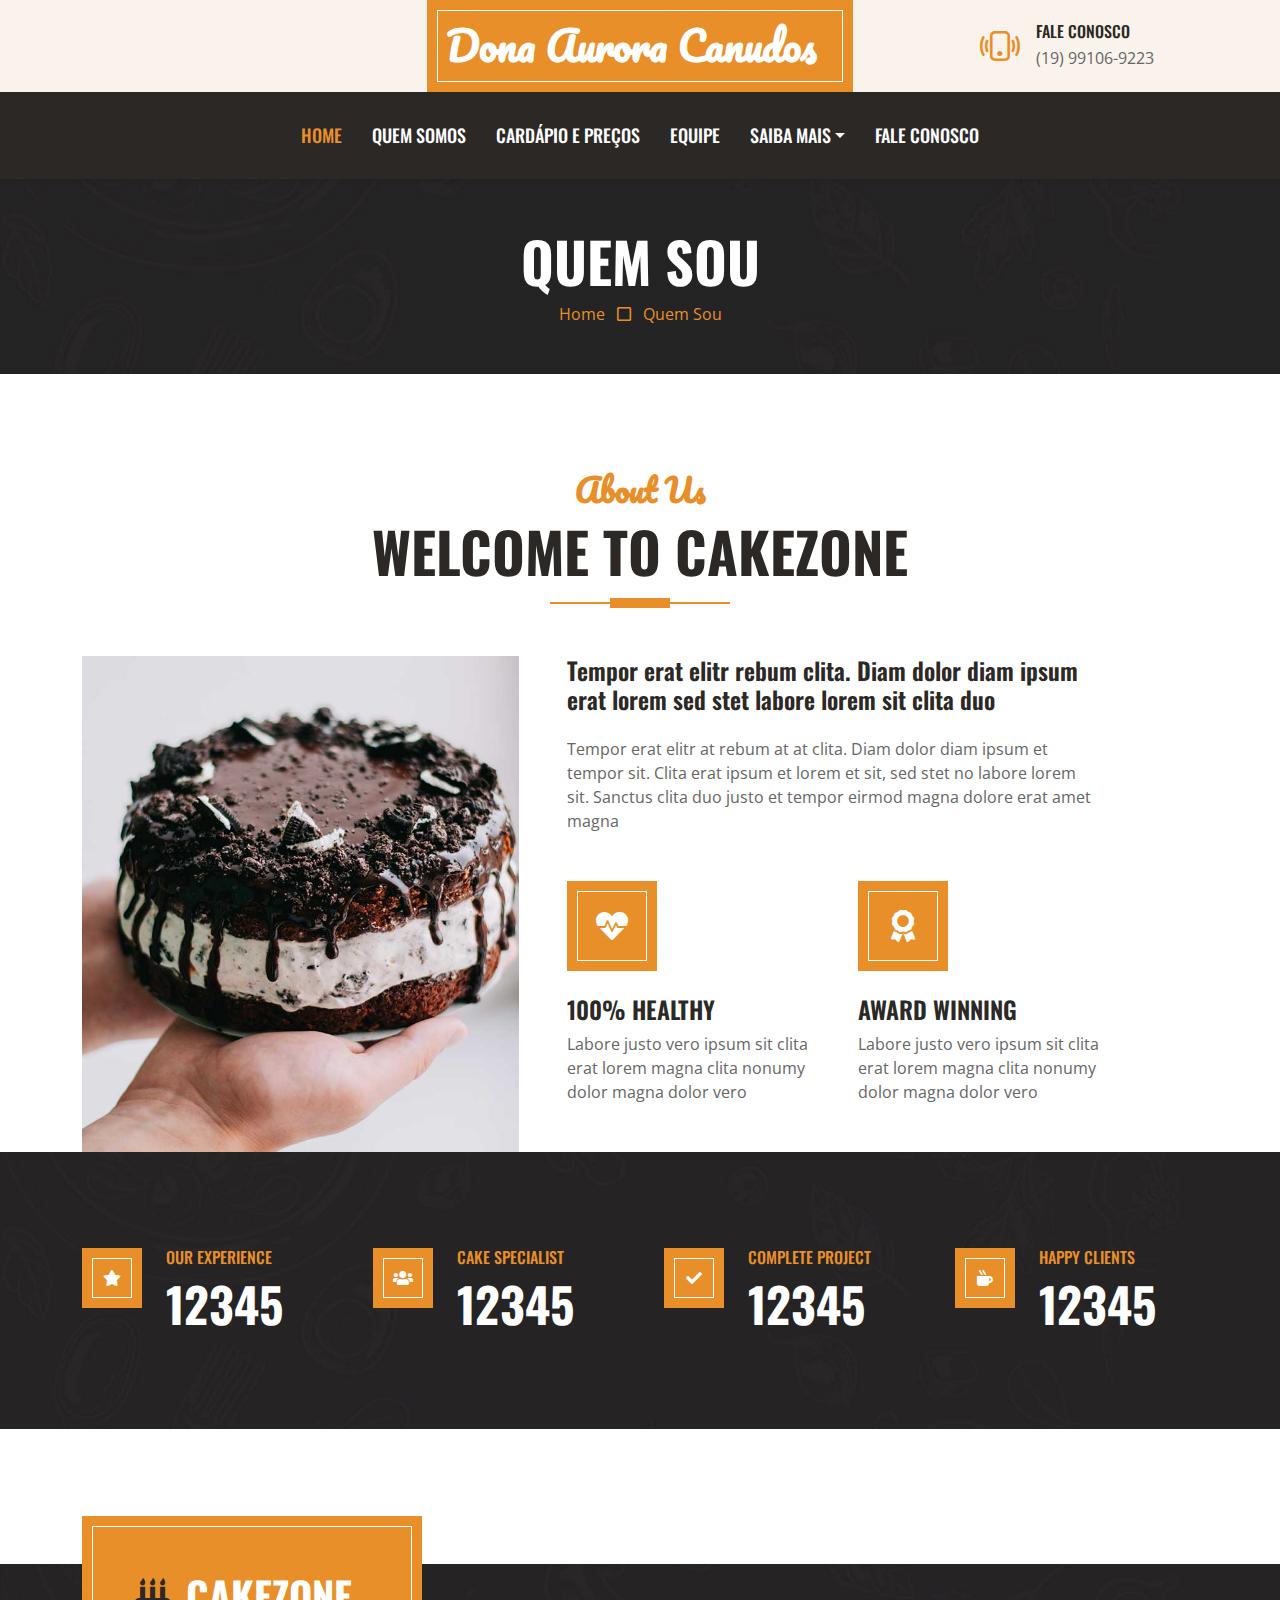
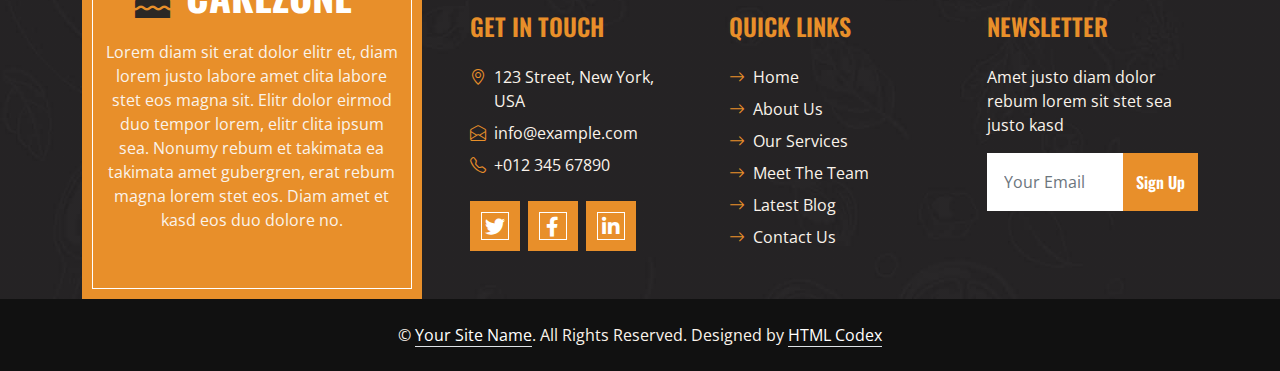
==== Dona-Aurora-Canudos/about.html @ af95d43f "cabecalho quem sou" ====
<!DOCTYPE html>
<html lang="pt-br">

<head>
    <meta charset="utf-8">
    <title>Dona Aurora Canudos</title>
    <meta content="width=device-width, initial-scale=1.0" name="viewport">
    <meta name="keywords" content="Canudo, Canudo Folhado, Cone Canudo Folhado, Gourmet, Canudo Folhado Recheio, Canudo, Cannoli, Canudinho, Massa de Canudo, Canudo Frito">
    <meta name="Description" name="Site Institucional Dona Aurora Canudos Artesanais - Feitos com massa folheada!">

    <!-- Favicon -->
    <link href="img/favicon.png" rel="icon">

    <!-- Google Web Fonts -->
    <link rel="preconnect" href="https://fonts.googleapis.com">
    <link rel="preconnect" href="https://fonts.gstatic.com" crossorigin>
    <link href="https://fonts.googleapis.com/css2?family=Open+Sans:wght@400;600&family=Oswald:wght@500;600;700&family=Pacifico&display=swap" rel="stylesheet"> 

    <!-- Icon Font Stylesheet -->
    <link href="https://cdnjs.cloudflare.com/ajax/libs/font-awesome/5.10.0/css/all.min.css" rel="stylesheet">
    <link href="https://cdn.jsdelivr.net/npm/bootstrap-icons@1.4.1/font/bootstrap-icons.css" rel="stylesheet">

    <!-- Libraries Stylesheet -->
    <link href="lib/owlcarousel/assets/owl.carousel.min.css" rel="stylesheet">

    <!-- Customized Bootstrap Stylesheet -->
    <link href="css/bootstrap.min.css" rel="stylesheet">

    <!-- Template Stylesheet -->
    <link href="css/style.css" rel="stylesheet">
</head>

<body>
    <!-- Topbar Start -->
    <div class="container-fluid px-0 d-none d-lg-block">
        <div class="row gx-0">
            <div class="col-lg-4 text-center bg-secondary py-3">
                <div class="d-inline-flex align-items-center justify-content-center">
                    <!--
                        <i class="bi bi-envelope fs-1 text-primary me-3"></i>
                    -->
                    <div class="text-start">
                        <h6 class="text-uppercase mb-1"></h6>
                        <span></span>
                    </div>
                </div> 
            </div>
            <div class="col-lg-4 text-center bg-primary border-inner py-3">
                <div class="d-inline-flex align-items-center justify-content-center">
                    <a href="index.html" class="navbar-brand">
                        <h1 class="m-0 text-white font-secondary">
                            <!--
                                <i class="fa fa-birthday-cake fs-1 text-dark me-3"></i>
                            -->
                        Dona Aurora Canudos</h1>
                    </a>
                </div>
            </div>
            <div class="col-lg-4 text-center bg-secondary py-3">
                <div class="d-inline-flex align-items-center justify-content-center">
                    <i class="bi bi-phone-vibrate fs-1 text-primary me-3"></i>
                    <div class="text-start">
                        <h6 class="text-uppercase mb-1">Fale conosco</h6>
                        <span>(19) 99106-9223</span>
                    </div>
                </div>
            </div>
        </div>
    </div>
    <!-- Topbar End -->


    <!-- Navbar Start -->
    <nav class="navbar navbar-expand-lg bg-dark navbar-dark shadow-sm py-3 py-lg-0 px-3 px-lg-0">
        <a href="index.html" class="navbar-brand d-block d-lg-none">
            <!-- ESTILO CSS ADICIONADO INLINE AQUI-->
            <h1 
                class="m-0 text-white font-secondary"
                style="font-size: 1.5rem"
            >
                <!--
                    <i class="fa fa-birthday-cake fs-1 text-primary me-3"></i>
                -->
                Dona Aurora Canudos
            </h1>
        </a>
        <button class="navbar-toggler" type="button" data-bs-toggle="collapse" data-bs-target="#navbarCollapse">
            <span class="navbar-toggler-icon"></span>
        </button>
        <div class="collapse navbar-collapse" id="navbarCollapse">
            <div class="navbar-nav ms-auto mx-lg-auto py-0">
                <a href="index.html" class="nav-item nav-link active">Home</a>
                <a href="about.html" class="nav-item nav-link">Quem Somos</a>
                <a href="menu.html" class="nav-item nav-link">Cardápio e Preços</a>
                <a href="team.html" class="nav-item nav-link">Equipe</a>
                <div class="nav-item dropdown">
                    <a href="#" class="nav-link dropdown-toggle" data-bs-toggle="dropdown">Saiba Mais</a>
                    <div class="dropdown-menu m-0">
                        <a href="service.html" class="dropdown-item">Nossos Serviços</a>
                        <a href="testimonial.html" class="dropdown-item">Depoimentos</a>
                    </div>
                </div>
                <a href="contact.html" class="nav-item nav-link">Fale Conosco</a>
            </div>
        </div>
    </nav>
    <!-- Navbar End -->


    <!-- Page Header Start -->
    <div class="container-fluid bg-dark bg-img p-5 mb-5">
        <div class="row">
            <div class="col-12 text-center">
                <h1 class="display-4 text-uppercase text-white">Quem Sou</h1>
                <a href="index.html">Home</a>
                <i class="far fa-square text-primary px-2"></i>
                <a href="about.html">Quem Sou</a>
            </div>
        </div>
    </div>
    <!-- Page Header End -->


    <!-- About Start -->
    <div class="container-fluid pt-5">
        <div class="container">
            <div class="section-title position-relative text-center mx-auto mb-5 pb-3" style="max-width: 600px;">
                <h2 class="text-primary font-secondary">About Us</h2>
                <h1 class="display-4 text-uppercase">Welcome To CakeZone</h1>
            </div>
            <div class="row gx-5">
                <div class="col-lg-5 mb-5 mb-lg-0" style="min-height: 400px;">
                    <div class="position-relative h-100">
                        <img class="position-absolute w-100 h-100" src="img/about.jpg" style="object-fit: cover;">
                    </div>
                </div>
                <div class="col-lg-6 pb-5">
                    <h4 class="mb-4">Tempor erat elitr rebum clita. Diam dolor diam ipsum erat lorem sed stet labore lorem sit clita duo</h4>
                    <p class="mb-5">Tempor erat elitr at rebum at at clita. Diam dolor diam ipsum et tempor sit. Clita erat ipsum et lorem et sit, sed stet no labore lorem sit. Sanctus clita duo justo et tempor eirmod magna dolore erat amet magna</p>
                    <div class="row g-5">
                        <div class="col-sm-6">
                            <div class="d-flex align-items-center justify-content-center bg-primary border-inner mb-4" style="width: 90px; height: 90px;">
                                <i class="fa fa-heartbeat fa-2x text-white"></i>
                            </div>
                            <h4 class="text-uppercase">100% Healthy</h4>
                            <p class="mb-0">Labore justo vero ipsum sit clita erat lorem magna clita nonumy dolor magna dolor vero</p>
                        </div>
                        <div class="col-sm-6">
                            <div class="d-flex align-items-center justify-content-center bg-primary border-inner mb-4" style="width: 90px; height: 90px;">
                                <i class="fa fa-award fa-2x text-white"></i>
                            </div>
                            <h4 class="text-uppercase">Award Winning</h4>
                            <p class="mb-0">Labore justo vero ipsum sit clita erat lorem magna clita nonumy dolor magna dolor vero</p>
                        </div>
                    </div>
                </div>
            </div>
        </div>
    </div>
    <!-- About End -->


    <!-- Facts Start -->
    <div class="container-fluid bg-img py-5 mb-5">
        <div class="container py-5">
            <div class="row gx-5 gy-4">
                <div class="col-lg-3 col-md-6">
                    <div class="d-flex">
                        <div class="bg-primary border-inner d-flex align-items-center justify-content-center mb-3" style="width: 60px; height: 60px;">
                            <i class="fa fa-star text-white"></i>
                        </div>
                        <div class="ps-4">
                            <h6 class="text-primary text-uppercase">Our Experience</h6>
                            <h1 class="display-5 text-white mb-0" data-toggle="counter-up">12345</h1>
                        </div>
                    </div>
                </div>
                <div class="col-lg-3 col-md-6">
                    <div class="d-flex">
                        <div class="bg-primary border-inner d-flex align-items-center justify-content-center mb-3" style="width: 60px; height: 60px;">
                            <i class="fa fa-users text-white"></i>
                        </div>
                        <div class="ps-4">
                            <h6 class="text-primary text-uppercase">Cake Specialist</h6>
                            <h1 class="display-5 text-white mb-0" data-toggle="counter-up">12345</h1>
                        </div>
                    </div>
                </div>
                <div class="col-lg-3 col-md-6">
                    <div class="d-flex">
                        <div class="bg-primary border-inner d-flex align-items-center justify-content-center mb-3" style="width: 60px; height: 60px;">
                            <i class="fa fa-check text-white"></i>
                        </div>
                        <div class="ps-4">
                            <h6 class="text-primary text-uppercase">Complete Project</h6>
                            <h1 class="display-5 text-white mb-0" data-toggle="counter-up">12345</h1>
                        </div>
                    </div>
                </div>
                <div class="col-lg-3 col-md-6">
                    <div class="d-flex">
                        <div class="bg-primary border-inner d-flex align-items-center justify-content-center mb-3" style="width: 60px; height: 60px;">
                            <i class="fa fa-mug-hot text-white"></i>
                        </div>
                        <div class="ps-4">
                            <h6 class="text-primary text-uppercase">Happy Clients</h6>
                            <h1 class="display-5 text-white mb-0" data-toggle="counter-up">12345</h1>
                        </div>
                    </div>
                </div>
            </div>
        </div>
    </div>
    <!-- Facts End -->


    <!-- Footer Start -->
    <div class="container-fluid bg-dark bg-img text-secondary" style="margin-top: 135px">
        <div class="container">
            <div class="row gx-5">
                <div class="col-lg-4 col-md-6 mt-lg-n5">
                    <div class="d-flex flex-column align-items-center justify-content-center text-center h-100 bg-primary border-inner p-4">
                        <a href="index.html" class="navbar-brand">
                            <h1 class="m-0 text-uppercase text-white"><i class="fa fa-birthday-cake fs-1 text-dark me-3"></i>CakeZone</h1>
                        </a>
                        <p class="mt-3">Lorem diam sit erat dolor elitr et, diam lorem justo labore amet clita labore stet eos magna sit. Elitr dolor eirmod duo tempor lorem, elitr clita ipsum sea. Nonumy rebum et takimata ea takimata amet gubergren, erat rebum magna lorem stet eos. Diam amet et kasd eos duo dolore no.</p>
                    </div>
                </div>
                <div class="col-lg-8 col-md-6">
                    <div class="row gx-5">
                        <div class="col-lg-4 col-md-12 pt-5 mb-5">
                            <h4 class="text-primary text-uppercase mb-4">Get In Touch</h4>
                            <div class="d-flex mb-2">
                                <i class="bi bi-geo-alt text-primary me-2"></i>
                                <p class="mb-0">123 Street, New York, USA</p>
                            </div>
                            <div class="d-flex mb-2">
                                <i class="bi bi-envelope-open text-primary me-2"></i>
                                <p class="mb-0">info@example.com</p>
                            </div>
                            <div class="d-flex mb-2">
                                <i class="bi bi-telephone text-primary me-2"></i>
                                <p class="mb-0">+012 345 67890</p>
                            </div>
                            <div class="d-flex mt-4">
                                <a class="btn btn-lg btn-primary btn-lg-square border-inner rounded-0 me-2" href="#"><i class="fab fa-twitter fw-normal"></i></a>
                                <a class="btn btn-lg btn-primary btn-lg-square border-inner rounded-0 me-2" href="#"><i class="fab fa-facebook-f fw-normal"></i></a>
                                <a class="btn btn-lg btn-primary btn-lg-square border-inner rounded-0 me-2" href="#"><i class="fab fa-linkedin-in fw-normal"></i></a>
                            </div>
                        </div>
                        <div class="col-lg-4 col-md-12 pt-0 pt-lg-5 mb-5">
                            <h4 class="text-primary text-uppercase mb-4">Quick Links</h4>
                            <div class="d-flex flex-column justify-content-start">
                                <a class="text-secondary mb-2" href="#"><i class="bi bi-arrow-right text-primary me-2"></i>Home</a>
                                <a class="text-secondary mb-2" href="#"><i class="bi bi-arrow-right text-primary me-2"></i>About Us</a>
                                <a class="text-secondary mb-2" href="#"><i class="bi bi-arrow-right text-primary me-2"></i>Our Services</a>
                                <a class="text-secondary mb-2" href="#"><i class="bi bi-arrow-right text-primary me-2"></i>Meet The Team</a>
                                <a class="text-secondary mb-2" href="#"><i class="bi bi-arrow-right text-primary me-2"></i>Latest Blog</a>
                                <a class="text-secondary" href="#"><i class="bi bi-arrow-right text-primary me-2"></i>Contact Us</a>
                            </div>
                        </div>
                        <div class="col-lg-4 col-md-12 pt-0 pt-lg-5 mb-5">
                            <h4 class="text-primary text-uppercase mb-4">Newsletter</h4>
                            <p>Amet justo diam dolor rebum lorem sit stet sea justo kasd</p>
                            <form action="">
                                <div class="input-group">
                                    <input type="text" class="form-control border-white p-3" placeholder="Your Email">
                                    <button class="btn btn-primary">Sign Up</button>
                                </div>
                            </form>
                        </div>
                    </div>
                </div>
            </div>
        </div>
    </div>
    <div class="container-fluid text-secondary py-4" style="background: #111111;">
        <div class="container text-center">
            <p class="mb-0">&copy; <a class="text-white border-bottom" href="#">Your Site Name</a>. All Rights Reserved. 
			
			<!--/*** This template is free as long as you keep the footer author’s credit link/attribution link/backlink. If you'd like to use the template without the footer author’s credit link/attribution link/backlink, you can purchase the Credit Removal License from "https://htmlcodex.com/credit-removal". Thank you for your support. ***/-->
			Designed by <a class="text-white border-bottom" href="https://htmlcodex.com">HTML Codex</a></p>
        </div>
    </div>
    <!-- Footer End -->


    <!-- Back to Top -->
    <a href="#" class="btn btn-primary border-inner py-3 fs-4 back-to-top"><i class="bi bi-arrow-up"></i></a>


    <!-- JavaScript Libraries -->
    <script src="https://code.jquery.com/jquery-3.4.1.min.js"></script>
    <script src="https://cdn.jsdelivr.net/npm/bootstrap@5.0.0/dist/js/bootstrap.bundle.min.js"></script>
    <script src="lib/easing/easing.min.js"></script>
    <script src="lib/waypoints/waypoints.min.js"></script>
    <script src="lib/counterup/counterup.min.js"></script>
    <script src="lib/owlcarousel/owl.carousel.min.js"></script>

    <!-- Template Javascript -->
    <script src="js/main.js"></script>
</body>

</html>
---- Dona-Aurora-Canudos/css/style.css ----
/********** Template CSS **********/
:root {
    --primary: #E88F2A;
    --secondary: #FAF3EB;
    --light: #FFFFFF;
    --dark: #2B2825;
}

.font-secondary {
    font-family: 'Pacifico', cursive;
}

h1,
h2,
.font-weight-bold {
    font-weight: 700 !important;
}

h3,
h4,
.font-weight-semi-bold {
    font-weight: 600 !important;
}

h5,
h6,
.font-weight-medium {
    font-weight: 500 !important;
}

.btn {
    font-family: 'Oswald', sans-serif;
    font-weight: 600;
    transition: .5s;
}

.btn-primary {
    color: #FFFFFF;
}

.border-inner {
    position: relative;
}

.border-inner * {
    position: relative;
    z-index: 1;
}

.border-inner::before {
    position: absolute;
    content: "";
    top: 10px;
    right: 10px;
    bottom: 10px;
    left: 10px;
    background: none;
    border: 1px solid var(--light);
    z-index: 0;
}

.btn-square {
    width: 40px;
    height: 40px;
}

.btn-sm-square {
    width: 30px;
    height: 30px;
}

.btn-lg-square {
    width: 50px;
    height: 50px;
}

.btn-square,
.btn-sm-square,
.btn-lg-square {
    padding-left: 0;
    padding-right: 0;
    text-align: center;
}

.back-to-top {
    position: fixed;
    display: none;
    right: 30px;
    bottom: 0;
    border-radius: 0;
    z-index: 99;
}

.navbar-dark .navbar-nav .nav-link {
    font-family: 'Oswald', sans-serif;
    padding: 30px 15px;
    font-size: 18px;
    font-weight: 500;
    text-transform: uppercase;
    color: var(--light);
    outline: none;
    transition: .5s;
}

.sticky-top.navbar-dark .navbar-nav .nav-link {
    padding: 20px 15px;
}

.navbar-dark .navbar-nav .nav-link:hover,
.navbar-dark .navbar-nav .nav-link.active {
    color: var(--primary);
}

@media (max-width: 991.98px) {
    .navbar-dark .navbar-nav .nav-link  {
        padding: 10px 0;
    }
}

.hero-header {
    background: url(../img/hero2.jpg) center no-repeat;
    background-size: cover;
}

.btn-play {
    position: relative;
    display: block;
    box-sizing: content-box;
    width: 16px;
    height: 26px;
    border-radius: 100%;
    border: none;
    outline: none !important;
    padding: 18px 20px 20px 28px;
    background: #FFFFFF;
}

.btn-play:before {
    content: "";
    position: absolute;
    z-index: 0;
    left: 50%;
    top: 50%;
    transform: translateX(-50%) translateY(-50%);
    display: block;
    width: 60px;
    height: 60px;
    background: #FFFFFF;
    border-radius: 100%;
    animation: pulse-border 1500ms ease-out infinite;
}

.btn-play:after {
    content: "";
    position: absolute;
    z-index: 1;
    left: 50%;
    top: 50%;
    transform: translateX(-50%) translateY(-50%);
    display: block;
    width: 60px;
    height: 60px;
    background: #FFFFFF;
    border-radius: 100%;
    transition: all 200ms;
}

.btn-play span {
    display: block;
    position: relative;
    z-index: 3;
    width: 0;
    height: 0;
    left: -1px;
    border-left: 16px solid var(--primary);
    border-top: 11px solid transparent;
    border-bottom: 11px solid transparent;
}

@keyframes pulse-border {
    0% {
        transform: translateX(-50%) translateY(-50%) translateZ(0) scale(1);
        opacity: 1;
    }

    100% {
        transform: translateX(-50%) translateY(-50%) translateZ(0) scale(2);
        opacity: 0;
    }
}

#videoModal .modal-dialog {
    position: relative;
    max-width: 800px;
    margin: 60px auto 0 auto;
}

#videoModal .modal-body {
    position: relative;
    padding: 0px;
}

#videoModal .close {
    position: absolute;
    width: 30px;
    height: 30px;
    right: 0px;
    top: -30px;
    z-index: 999;
    font-size: 30px;
    font-weight: normal;
    color: #FFFFFF;
    background: #000000;
    opacity: 1;
}

.section-title::before {
    position: absolute;
    content: "";
    width: 60px;
    height: 10px;
    left: 50%;
    bottom: 0;
    margin-left: -30px;
    background: var(--primary);
}

.section-title::after {
    position: absolute;
    content: "";
    width: 180px;
    height: 2px;
    left: 50%;
    bottom: 4px;
    margin-left: -90px;
    background: var(--primary);
}

.service::after,
.contact::after {
    position: absolute;
    content: "";
    width: 100%;
    height: calc(100% - 45px);
    top: 135px;
    left: 0;
    background: linear-gradient(rgba(43, 40, 37, .9), rgba(43, 40, 37, .9)), url(../img/service.jpg) center center no-repeat;
    background-size: cover;
    z-index: -1;
}

.contact::after {
    background: linear-gradient(rgba(43, 40, 37, .5), rgba(43, 40, 37, .5)), url(../img/bg.jpg) center center no-repeat;
    background-size: cover;
}

.bg-offer {
    background: linear-gradient(rgba(43, 40, 37, .9), rgba(43, 40, 37, .9)), url(../img/offer.jpg) center center no-repeat;
    background-size: cover;
}

.team-item img {
    transition: .5s;
}

.team-item:hover img {
    transform: scale(1.1);
    filter: blur(5px)
}

.team-item .team-overlay {
    transition: .5s;
    opacity: 0;
}

.team-item:hover .team-overlay {
    opacity: 1;
}

.testimonial-carousel .owl-dots {
    height: 45px;
    margin-top: 30px;
    display: flex;
    align-items: flex-end;
    justify-content: center;
}

.testimonial-carousel .owl-dot {
    position: relative;
    display: inline-block;
    margin: 0 2px;
    width: 10px;
    height: 25px;
    background: #DDDDDD;
    transition: .5s;
}

.testimonial-carousel .owl-dot.active {
    height: 45px;
    background: var(--primary);
}

.testimonial-carousel .owl-item .testimonial-item {
    opacity: .1;
    transition: .5s;
}

.testimonial-carousel .owl-item.center .testimonial-item {
    opacity: 1;
}

.bg-img {
    background: linear-gradient(rgba(43, 40, 37, .5), rgba(43, 40, 37, .5)), url(../img/bg.jpg) center center no-repeat;
    background-size: cover;
}
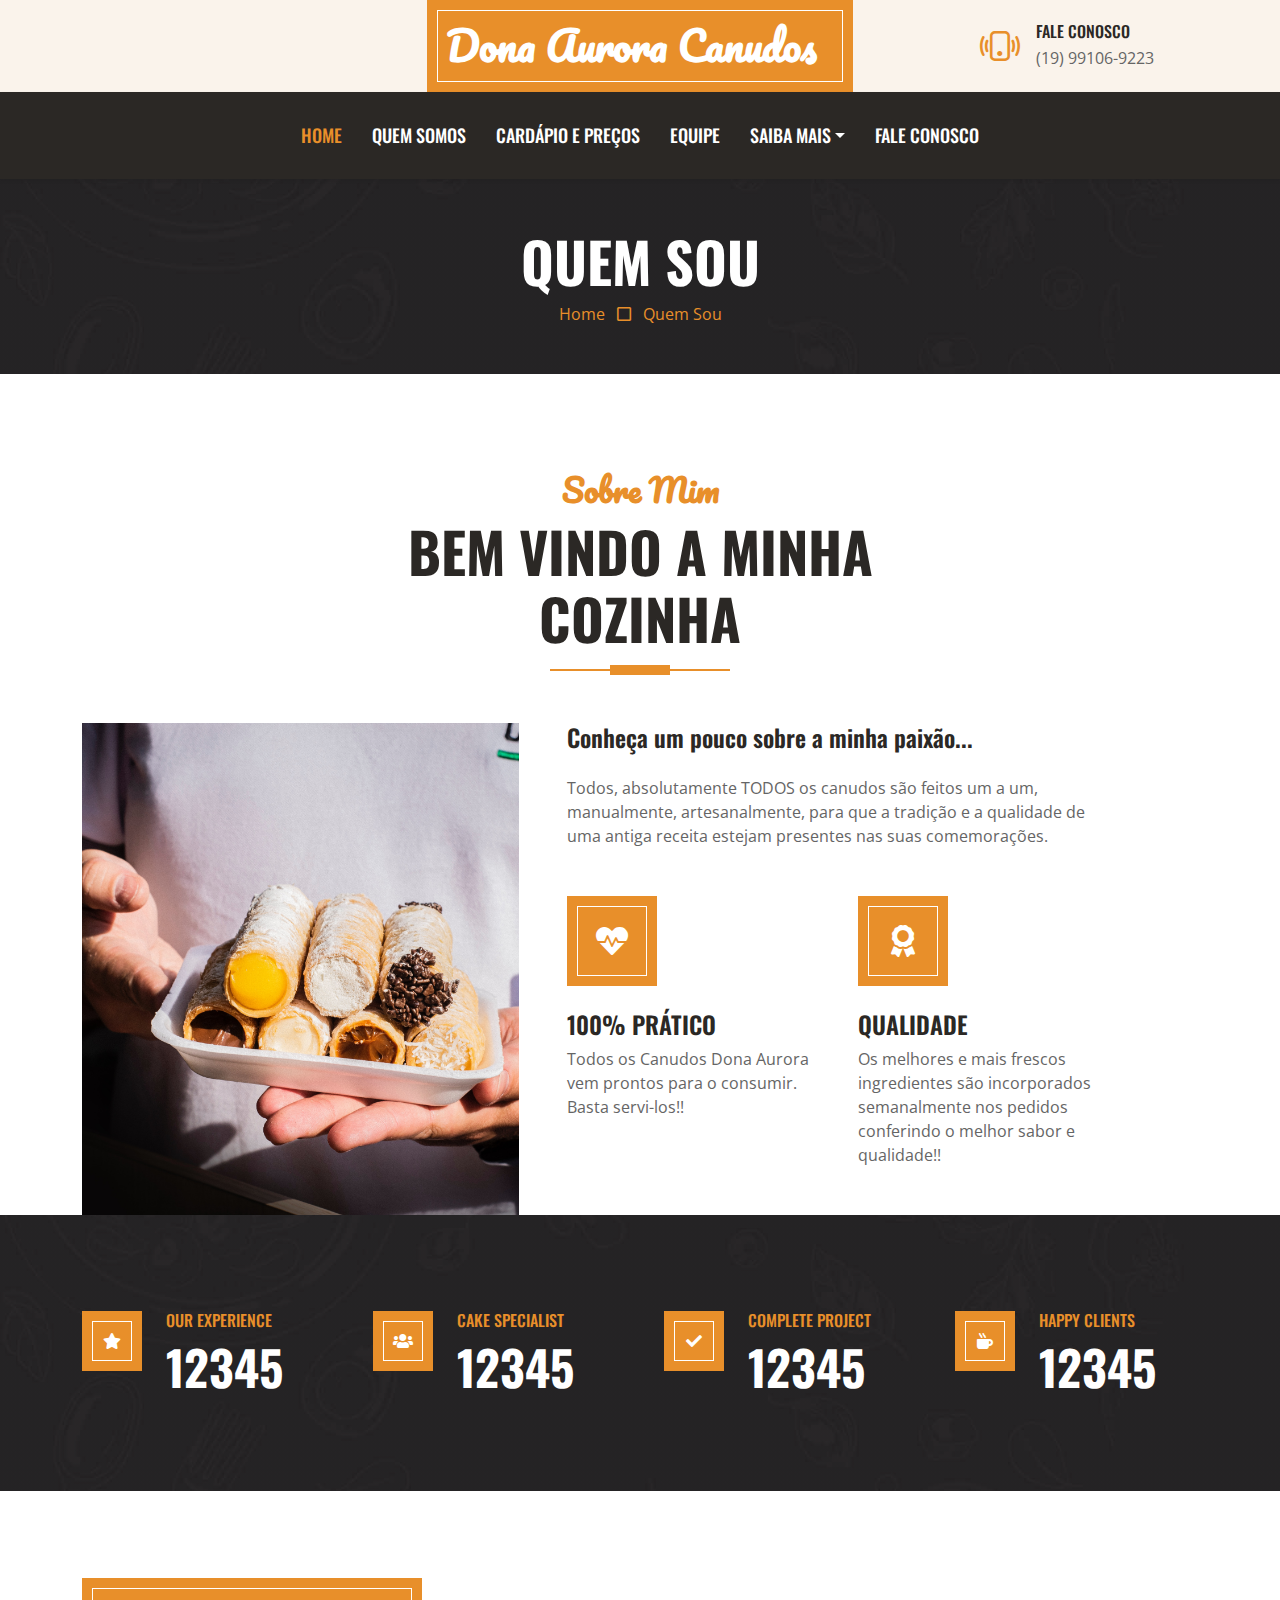
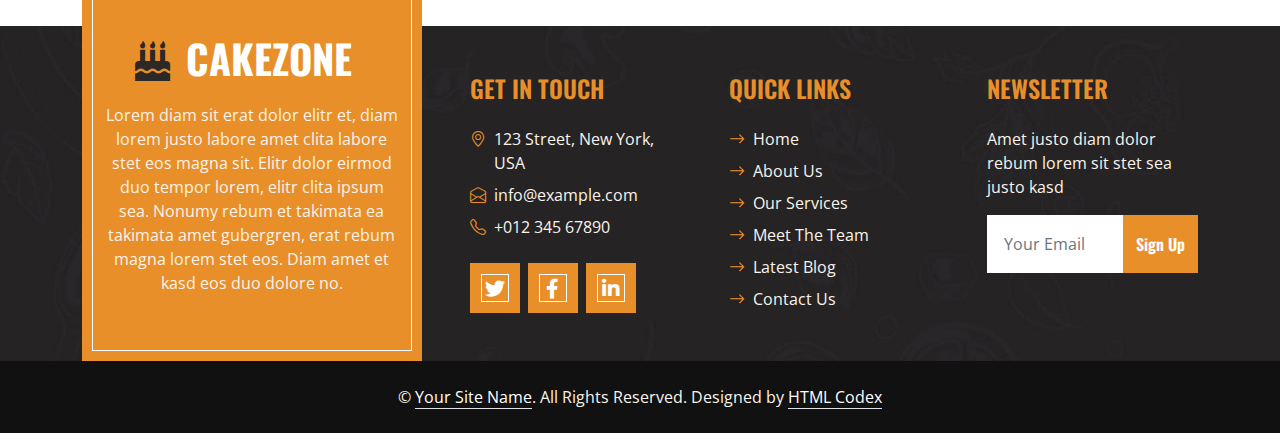
==== commit 0c1003d9: "about da pagina about" ====
--- a/Dona-Aurora-Canudos/about.html
+++ b/Dona-Aurora-Canudos/about.html
@@ -122,35 +122,35 @@
 
 
     <!-- About Start -->
-    <div class="container-fluid pt-5">
+    <div class="container-fluid pt-5" id="about-us">
         <div class="container">
             <div class="section-title position-relative text-center mx-auto mb-5 pb-3" style="max-width: 600px;">
-                <h2 class="text-primary font-secondary">About Us</h2>
-                <h1 class="display-4 text-uppercase">Welcome To CakeZone</h1>
+                <h2 class="text-primary font-secondary">Sobre Mim</h2>
+                <h1 class="display-4 text-uppercase">Bem vindo a minha Cozinha</h1>
             </div>
             <div class="row gx-5">
                 <div class="col-lg-5 mb-5 mb-lg-0" style="min-height: 400px;">
                     <div class="position-relative h-100">
-                        <img class="position-absolute w-100 h-100" src="img/about.jpg" style="object-fit: cover;">
+                        <img class="position-absolute w-100 h-100" src="img/about2.jpg" style="object-fit: cover;">
                     </div>
                 </div>
                 <div class="col-lg-6 pb-5">
-                    <h4 class="mb-4">Tempor erat elitr rebum clita. Diam dolor diam ipsum erat lorem sed stet labore lorem sit clita duo</h4>
-                    <p class="mb-5">Tempor erat elitr at rebum at at clita. Diam dolor diam ipsum et tempor sit. Clita erat ipsum et lorem et sit, sed stet no labore lorem sit. Sanctus clita duo justo et tempor eirmod magna dolore erat amet magna</p>
+                    <h4 class="mb-4">Conheça um pouco sobre a minha paixão...</h4>
+                    <p class="mb-5">Todos, absolutamente TODOS os canudos são feitos um a um, manualmente, artesanalmente, para que a tradição e a qualidade de uma antiga receita estejam presentes nas suas comemorações.</p>
                     <div class="row g-5">
                         <div class="col-sm-6">
                             <div class="d-flex align-items-center justify-content-center bg-primary border-inner mb-4" style="width: 90px; height: 90px;">
                                 <i class="fa fa-heartbeat fa-2x text-white"></i>
                             </div>
-                            <h4 class="text-uppercase">100% Healthy</h4>
-                            <p class="mb-0">Labore justo vero ipsum sit clita erat lorem magna clita nonumy dolor magna dolor vero</p>
+                            <h4 class="text-uppercase">100% Prático</h4>
+                            <p class="mb-0">Todos os Canudos Dona Aurora vem prontos para o consumir. Basta servi-los!!</p>
                         </div>
                         <div class="col-sm-6">
                             <div class="d-flex align-items-center justify-content-center bg-primary border-inner mb-4" style="width: 90px; height: 90px;">
-                                <i class="fa fa-award fa-2x text-white"></i>
-                            </div>
-                            <h4 class="text-uppercase">Award Winning</h4>
-                            <p class="mb-0">Labore justo vero ipsum sit clita erat lorem magna clita nonumy dolor magna dolor vero</p>
+                                <i class="fa fa-solid fa-award fa-2x text-white"></i>
+                            </div>
+                            <h4 class="text-uppercase">Qualidade</h4>
+                            <p class="mb-0">Os melhores e mais frescos ingredientes são incorporados semanalmente nos pedidos conferindo o melhor sabor e qualidade!!</p>
                         </div>
                     </div>
                 </div>
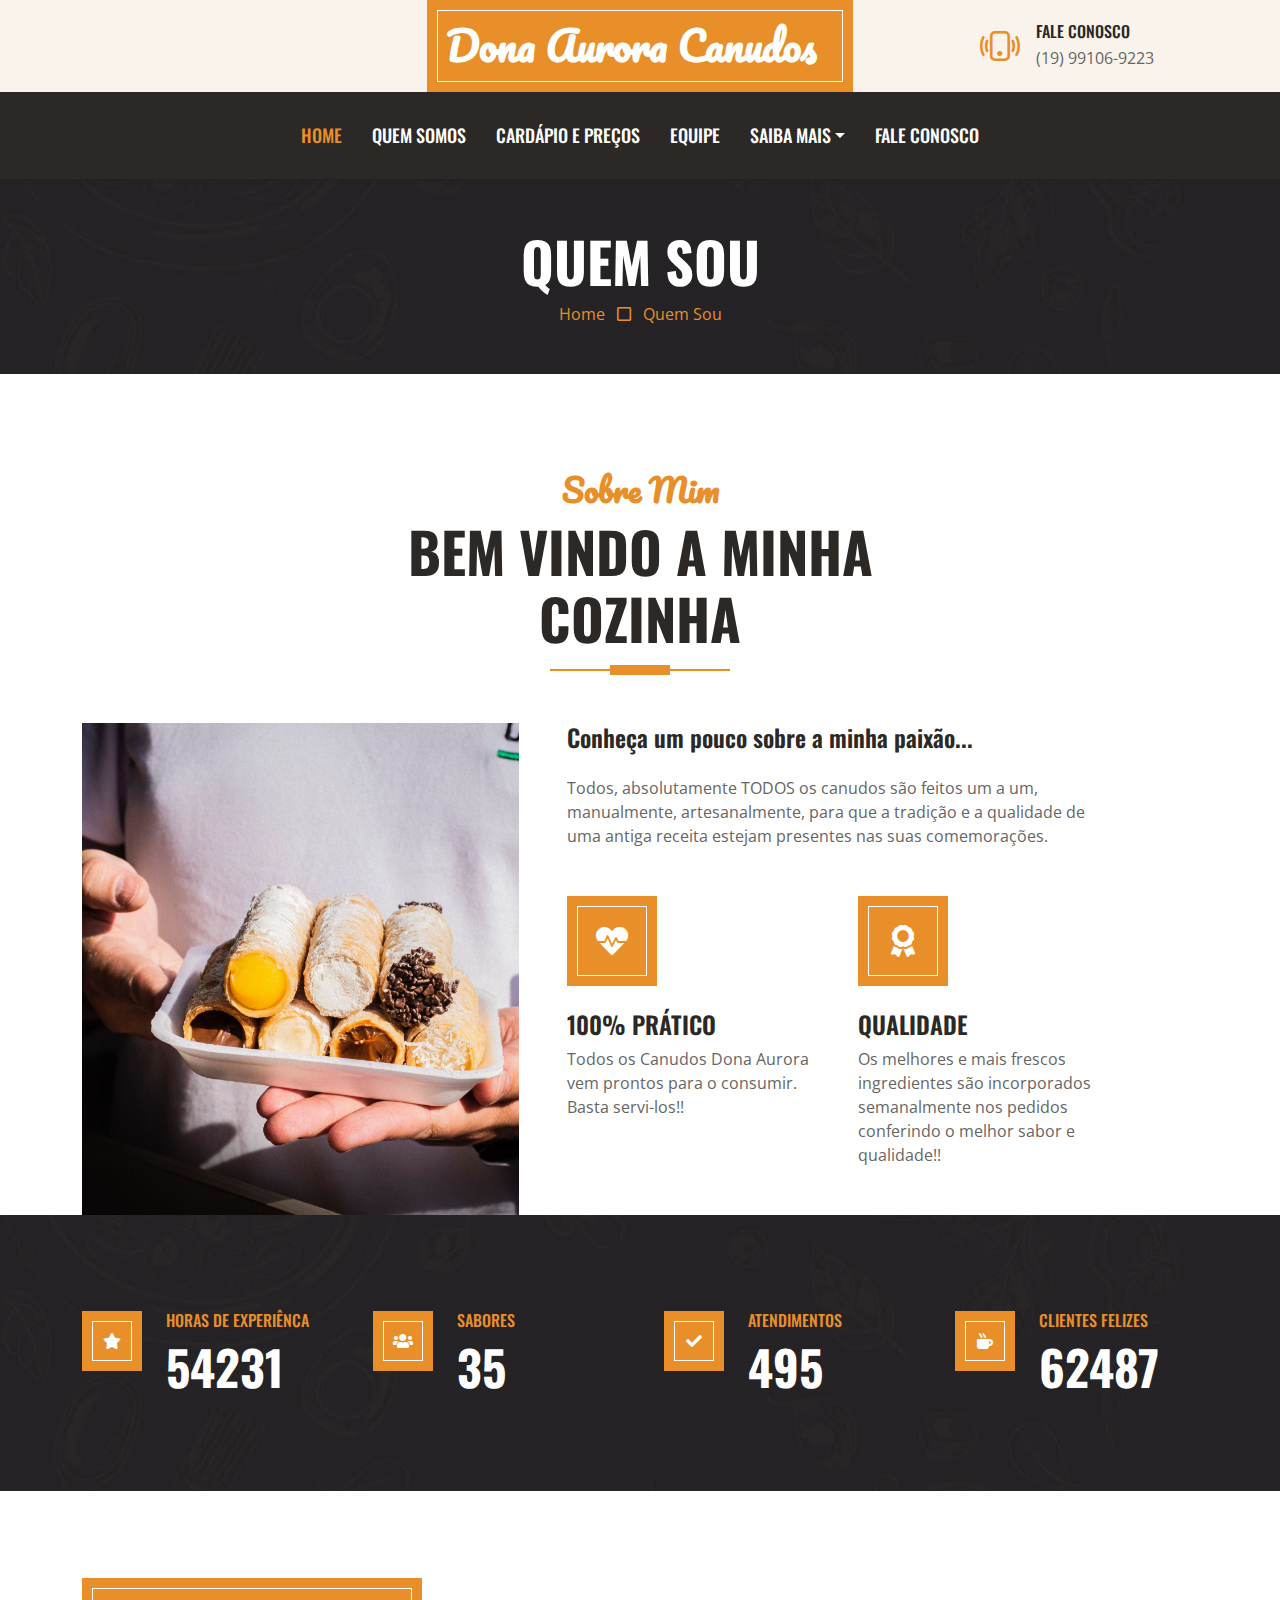
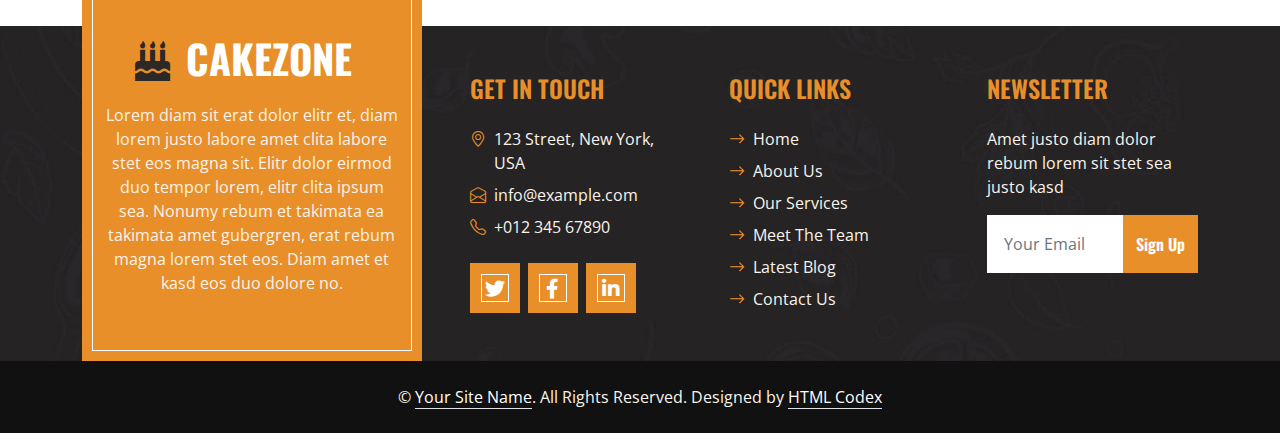
==== commit dbaedb4e: "facts da pagina about" ====
--- a/Dona-Aurora-Canudos/about.html
+++ b/Dona-Aurora-Canudos/about.html
@@ -170,8 +170,8 @@
                             <i class="fa fa-star text-white"></i>
                         </div>
                         <div class="ps-4">
-                            <h6 class="text-primary text-uppercase">Our Experience</h6>
-                            <h1 class="display-5 text-white mb-0" data-toggle="counter-up">12345</h1>
+                            <h6 class="text-primary text-uppercase">Horas de Experiênca</h6>
+                            <h1 class="display-5 text-white mb-0" data-toggle="counter-up">54231</h1>
                         </div>
                     </div>
                 </div>
@@ -181,8 +181,8 @@
                             <i class="fa fa-users text-white"></i>
                         </div>
                         <div class="ps-4">
-                            <h6 class="text-primary text-uppercase">Cake Specialist</h6>
-                            <h1 class="display-5 text-white mb-0" data-toggle="counter-up">12345</h1>
+                            <h6 class="text-primary text-uppercase">Sabores</h6>
+                            <h1 class="display-5 text-white mb-0" data-toggle="counter-up">35</h1>
                         </div>
                     </div>
                 </div>
@@ -192,8 +192,8 @@
                             <i class="fa fa-check text-white"></i>
                         </div>
                         <div class="ps-4">
-                            <h6 class="text-primary text-uppercase">Complete Project</h6>
-                            <h1 class="display-5 text-white mb-0" data-toggle="counter-up">12345</h1>
+                            <h6 class="text-primary text-uppercase">Atendimentos</h6>
+                            <h1 class="display-5 text-white mb-0" data-toggle="counter-up">495</h1>
                         </div>
                     </div>
                 </div>
@@ -203,8 +203,8 @@
                             <i class="fa fa-mug-hot text-white"></i>
                         </div>
                         <div class="ps-4">
-                            <h6 class="text-primary text-uppercase">Happy Clients</h6>
-                            <h1 class="display-5 text-white mb-0" data-toggle="counter-up">12345</h1>
+                            <h6 class="text-primary text-uppercase">Clientes Felizes</h6>
+                            <h1 class="display-5 text-white mb-0" data-toggle="counter-up">62487</h1>
                         </div>
                     </div>
                 </div>
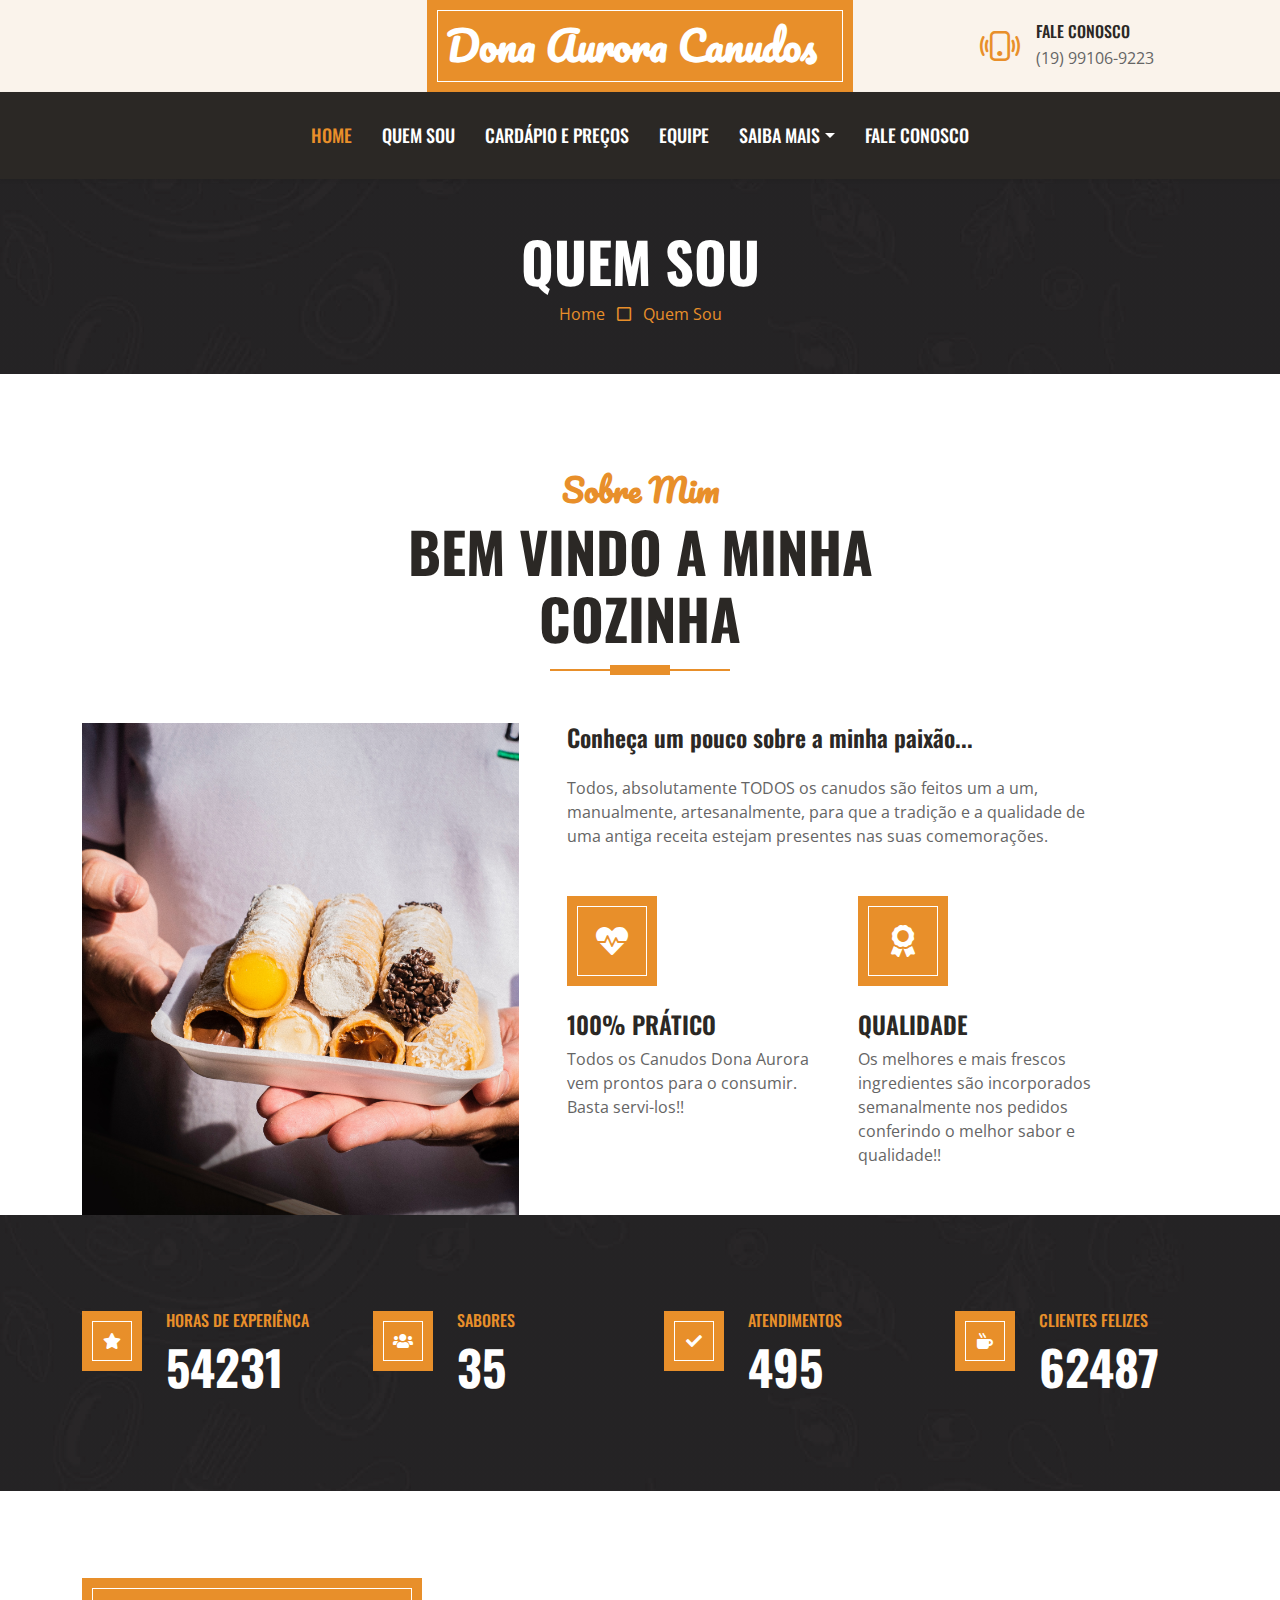
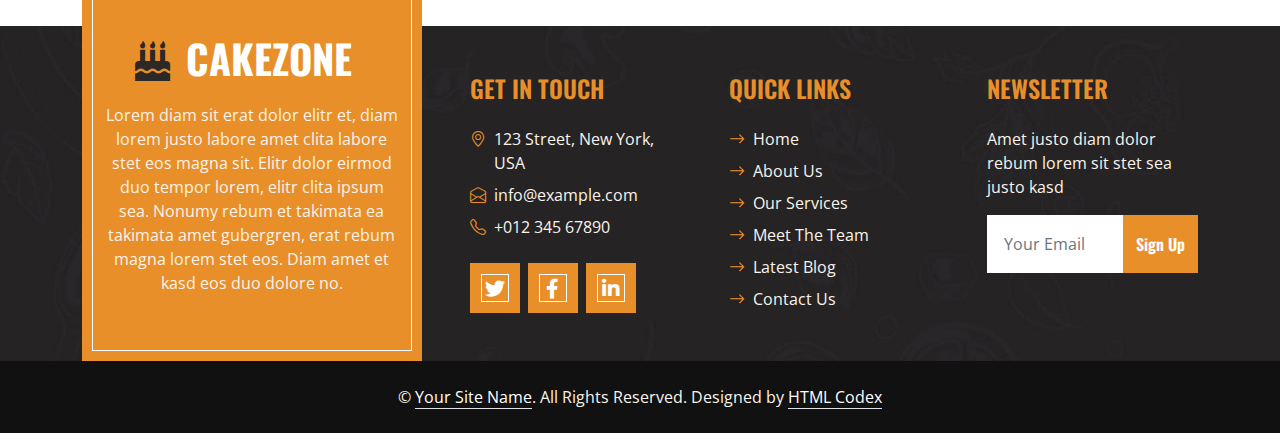
==== commit f60cc95d: "ajuste geral e ajuste no nav quem sou" ====
--- a/Dona-Aurora-Canudos/about.html
+++ b/Dona-Aurora-Canudos/about.html
@@ -90,7 +90,7 @@
         <div class="collapse navbar-collapse" id="navbarCollapse">
             <div class="navbar-nav ms-auto mx-lg-auto py-0">
                 <a href="index.html" class="nav-item nav-link active">Home</a>
-                <a href="about.html" class="nav-item nav-link">Quem Somos</a>
+                <a href="about.html" class="nav-item nav-link">Quem Sou</a>
                 <a href="menu.html" class="nav-item nav-link">Cardápio e Preços</a>
                 <a href="team.html" class="nav-item nav-link">Equipe</a>
                 <div class="nav-item dropdown">
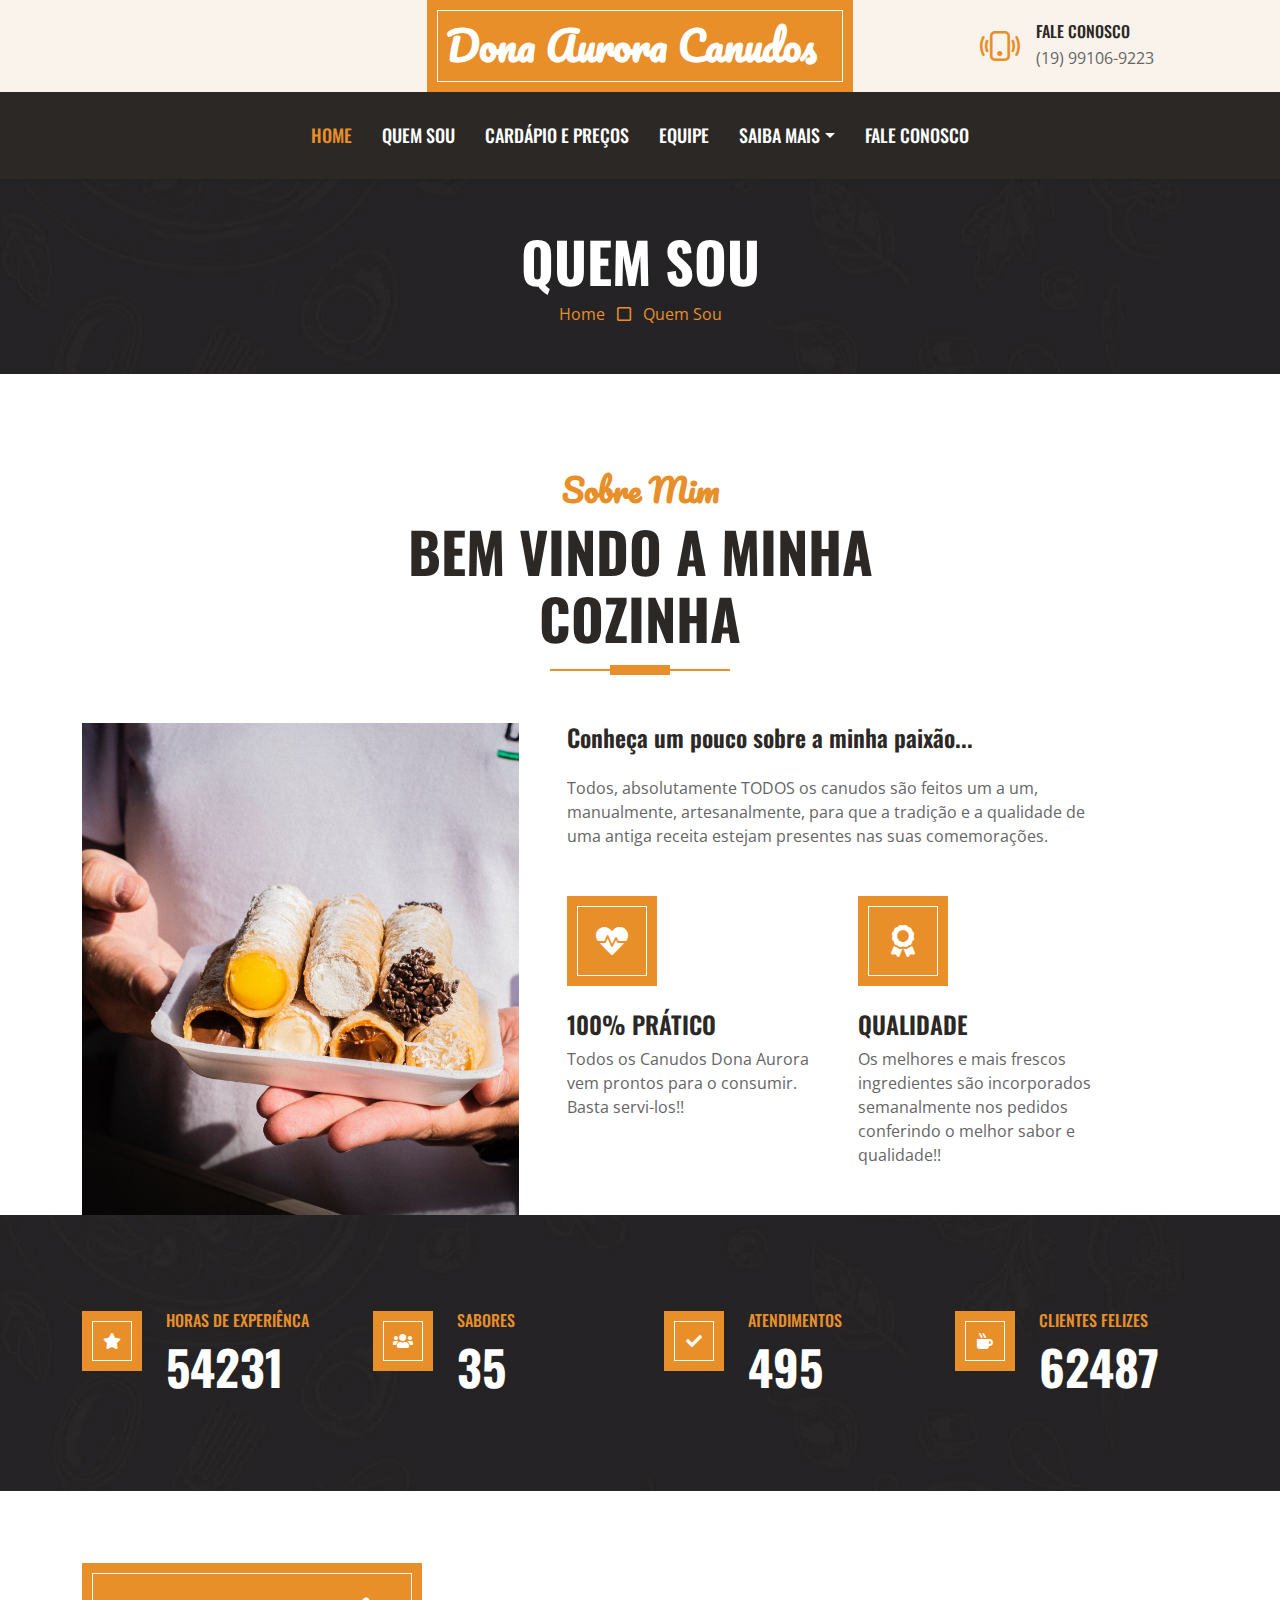
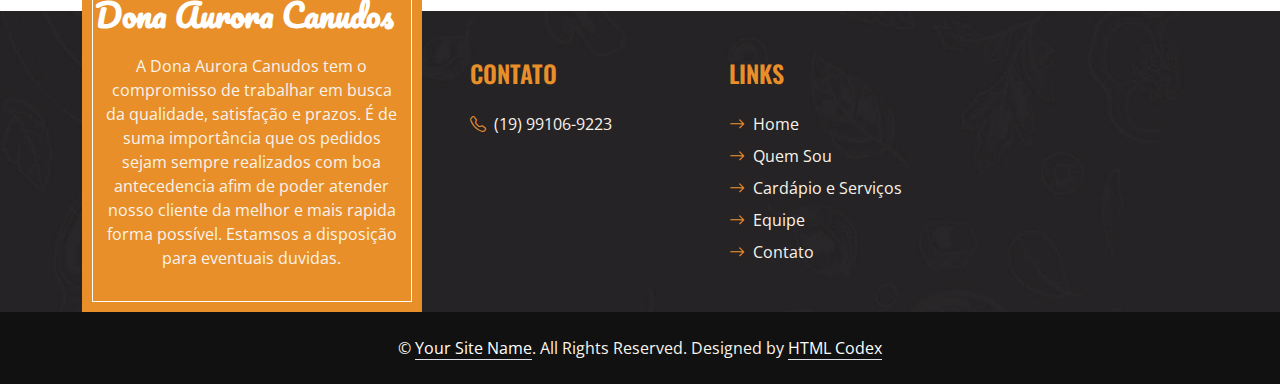
==== commit 8ae69dcb: "footer" ====
--- a/Dona-Aurora-Canudos/about.html
+++ b/Dona-Aurora-Canudos/about.html
@@ -215,25 +215,37 @@
 
 
     <!-- Footer Start -->
-    <div class="container-fluid bg-dark bg-img text-secondary" style="margin-top: 135px">
+    <div class="container-fluid bg-img text-secondary" style="margin-top: 120px">
         <div class="container">
             <div class="row gx-5">
                 <div class="col-lg-4 col-md-6 mt-lg-n5">
                     <div class="d-flex flex-column align-items-center justify-content-center text-center h-100 bg-primary border-inner p-4">
                         <a href="index.html" class="navbar-brand">
-                            <h1 class="m-0 text-uppercase text-white"><i class="fa fa-birthday-cake fs-1 text-dark me-3"></i>CakeZone</h1>
+
+                            <!-- ESTILO CSS ADICIONADO INLINE AQUI-->
+
+                            <h1 
+                                class="m-0 text-white font-secondary"
+                                style="font-size: 2rem"                                
+                            >
+                            <!--
+                            <i class="fa fa-birthday-cake fs-1 text-dark me-3"></i>
+                            -->
+                                Dona Aurora Canudos
+                            </h1>
                         </a>
-                        <p class="mt-3">Lorem diam sit erat dolor elitr et, diam lorem justo labore amet clita labore stet eos magna sit. Elitr dolor eirmod duo tempor lorem, elitr clita ipsum sea. Nonumy rebum et takimata ea takimata amet gubergren, erat rebum magna lorem stet eos. Diam amet et kasd eos duo dolore no.</p>
+                        <p class="mt-3">A Dona Aurora Canudos tem o compromisso de trabalhar em busca da qualidade, satisfação e prazos. É de suma importância que os pedidos sejam sempre realizados com boa antecedencia afim de poder atender nosso cliente da melhor e mais rapida forma possível. Estamsos a disposição para eventuais duvidas. </p>
                     </div>
                 </div>
                 <div class="col-lg-8 col-md-6">
                     <div class="row gx-5">
                         <div class="col-lg-4 col-md-12 pt-5 mb-5">
-                            <h4 class="text-primary text-uppercase mb-4">Get In Touch</h4>
+                            <h4 class="text-primary text-uppercase mb-4">Contato</h4>
                             <div class="d-flex mb-2">
-                                <i class="bi bi-geo-alt text-primary me-2"></i>
-                                <p class="mb-0">123 Street, New York, USA</p>
-                            </div>
+                                <i class="bi bi-telephone text-primary me-2"></i>      
+                                <p class="mb-0">(19) 99106-9223</p>
+                            </div>
+                            <!--
                             <div class="d-flex mb-2">
                                 <i class="bi bi-envelope-open text-primary me-2"></i>
                                 <p class="mb-0">info@example.com</p>
@@ -242,23 +254,28 @@
                                 <i class="bi bi-telephone text-primary me-2"></i>
                                 <p class="mb-0">+012 345 67890</p>
                             </div>
+
                             <div class="d-flex mt-4">
                                 <a class="btn btn-lg btn-primary btn-lg-square border-inner rounded-0 me-2" href="#"><i class="fab fa-twitter fw-normal"></i></a>
                                 <a class="btn btn-lg btn-primary btn-lg-square border-inner rounded-0 me-2" href="#"><i class="fab fa-facebook-f fw-normal"></i></a>
                                 <a class="btn btn-lg btn-primary btn-lg-square border-inner rounded-0 me-2" href="#"><i class="fab fa-linkedin-in fw-normal"></i></a>
                             </div>
+                            -->
                         </div>
                         <div class="col-lg-4 col-md-12 pt-0 pt-lg-5 mb-5">
-                            <h4 class="text-primary text-uppercase mb-4">Quick Links</h4>
+                            <h4 class="text-primary text-uppercase mb-4">Links</h4>
                             <div class="d-flex flex-column justify-content-start">
-                                <a class="text-secondary mb-2" href="#"><i class="bi bi-arrow-right text-primary me-2"></i>Home</a>
-                                <a class="text-secondary mb-2" href="#"><i class="bi bi-arrow-right text-primary me-2"></i>About Us</a>
-                                <a class="text-secondary mb-2" href="#"><i class="bi bi-arrow-right text-primary me-2"></i>Our Services</a>
-                                <a class="text-secondary mb-2" href="#"><i class="bi bi-arrow-right text-primary me-2"></i>Meet The Team</a>
+                                <a class="text-secondary mb-2" href="index.html"><i class="bi bi-arrow-right text-primary me-2"></i>Home</a>
+                                <a class="text-secondary mb-2" href="about.html"><i class="bi bi-arrow-right text-primary me-2"></i>Quem Sou</a>
+                                <a class="text-secondary mb-2" href="menu.html"><i class="bi bi-arrow-right text-primary me-2"></i>Cardápio e Serviços</a>
+                                <a class="text-secondary mb-2" href="team.html"><i class="bi bi-arrow-right text-primary me-2"></i>Equipe</a>
+                                <!--
                                 <a class="text-secondary mb-2" href="#"><i class="bi bi-arrow-right text-primary me-2"></i>Latest Blog</a>
-                                <a class="text-secondary" href="#"><i class="bi bi-arrow-right text-primary me-2"></i>Contact Us</a>
-                            </div>
-                        </div>
+                                -->
+                                <a class="text-secondary" href="contact.html"><i class="bi bi-arrow-right text-primary me-2"></i>Contato</a>
+                            </div>
+                        </div>
+                        <!--
                         <div class="col-lg-4 col-md-12 pt-0 pt-lg-5 mb-5">
                             <h4 class="text-primary text-uppercase mb-4">Newsletter</h4>
                             <p>Amet justo diam dolor rebum lorem sit stet sea justo kasd</p>
@@ -269,6 +286,7 @@
                                 </div>
                             </form>
                         </div>
+                        -->
                     </div>
                 </div>
             </div>
--- a/Dona-Aurora-Canudos/css/style.css
+++ b/Dona-Aurora-Canudos/css/style.css
@@ -255,7 +255,7 @@
 }
 
 .bg-offer {
-    background: linear-gradient(rgba(43, 40, 37, .9), rgba(43, 40, 37, .9)), url(../img/offer.jpg) center center no-repeat;
+    background: linear-gradient(rgba(43, 40, 37, .9), rgba(43, 40, 37, .9)), url(../img/menu-cta-bg.jpg) center center no-repeat;
     background-size: cover;
 }
 
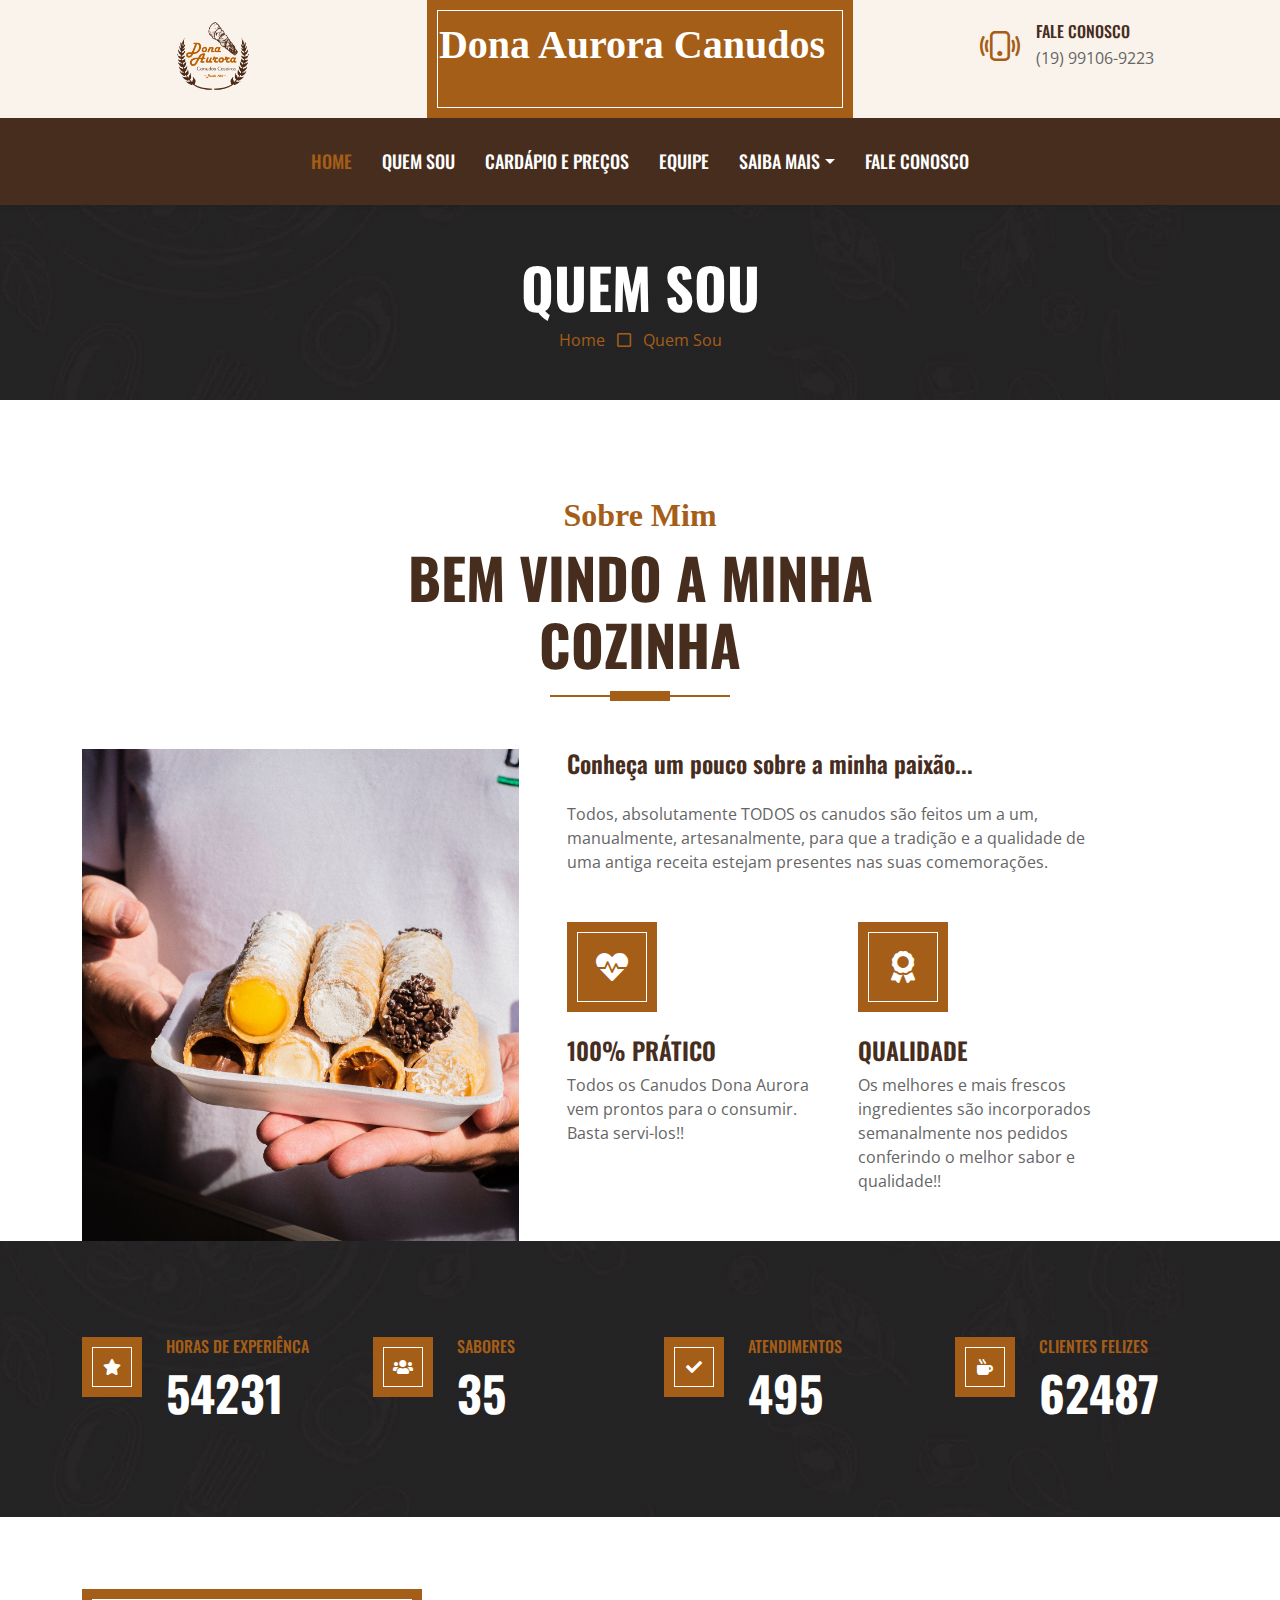
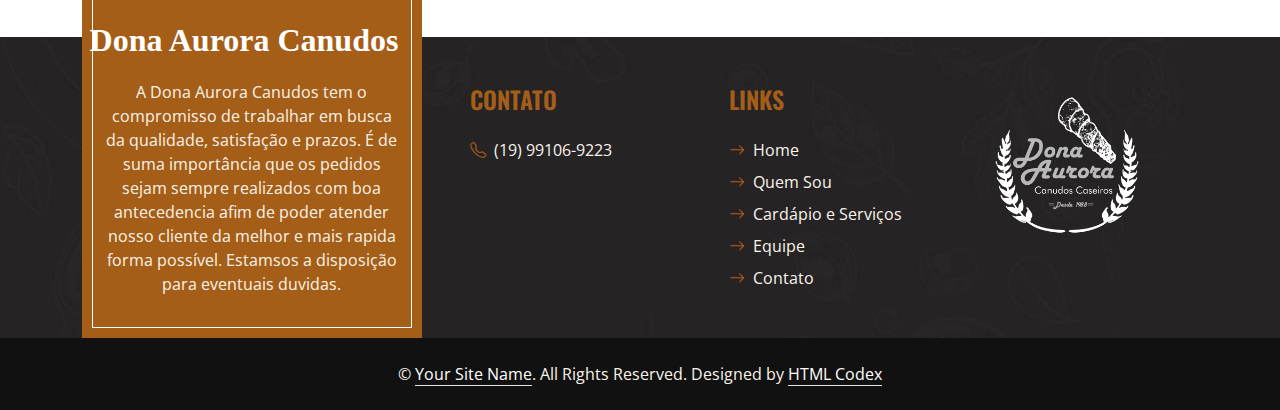
==== commit 5f299515: "modificacoes a pedido do cliente" ====
--- a/Dona-Aurora-Canudos/about.html
+++ b/Dona-Aurora-Canudos/about.html
@@ -32,10 +32,11 @@
 
 <body>
     <!-- Topbar Start -->
-    <div class="container-fluid px-0 d-none d-lg-block">
+    <div class="container-fluid px-0 d-none d-lg-block" id="top">
         <div class="row gx-0">
             <div class="col-lg-4 text-center bg-secondary py-3">
                 <div class="d-inline-flex align-items-center justify-content-center">
+                    <img class="logo-top" src="img/logo.png" alt="Logotipo Aurora Canudos">
                     <!--
                         <i class="bi bi-envelope fs-1 text-primary me-3"></i>
                     -->
@@ -72,6 +73,7 @@
 
     <!-- Navbar Start -->
     <nav class="navbar navbar-expand-lg bg-dark navbar-dark shadow-sm py-3 py-lg-0 px-3 px-lg-0">
+        <img class="logo-nav" src="img/logo.png" alt="Logotipo Aurora Canudos">
         <a href="index.html" class="navbar-brand d-block d-lg-none">
             <!-- ESTILO CSS ADICIONADO INLINE AQUI-->
             <h1 
@@ -275,8 +277,9 @@
                                 <a class="text-secondary" href="contact.html"><i class="bi bi-arrow-right text-primary me-2"></i>Contato</a>
                             </div>
                         </div>
-                        <!--
                         <div class="col-lg-4 col-md-12 pt-0 pt-lg-5 mb-5">
+                            <img class="logo-footer" src="img/logo.png" alt="Logotipo Aurora Canudos">
+                            <!--
                             <h4 class="text-primary text-uppercase mb-4">Newsletter</h4>
                             <p>Amet justo diam dolor rebum lorem sit stet sea justo kasd</p>
                             <form action="">
@@ -285,8 +288,8 @@
                                     <button class="btn btn-primary">Sign Up</button>
                                 </div>
                             </form>
-                        </div>
-                        -->
+                            -->
+                        </div> 
                     </div>
                 </div>
             </div>
@@ -304,7 +307,7 @@
 
 
     <!-- Back to Top -->
-    <a href="#" class="btn btn-primary border-inner py-3 fs-4 back-to-top"><i class="bi bi-arrow-up"></i></a>
+    <a href="top" class="btn btn-primary border-inner py-3 fs-4 back-to-top"><i class="bi bi-arrow-up"></i></a>
 
 
     <!-- JavaScript Libraries -->
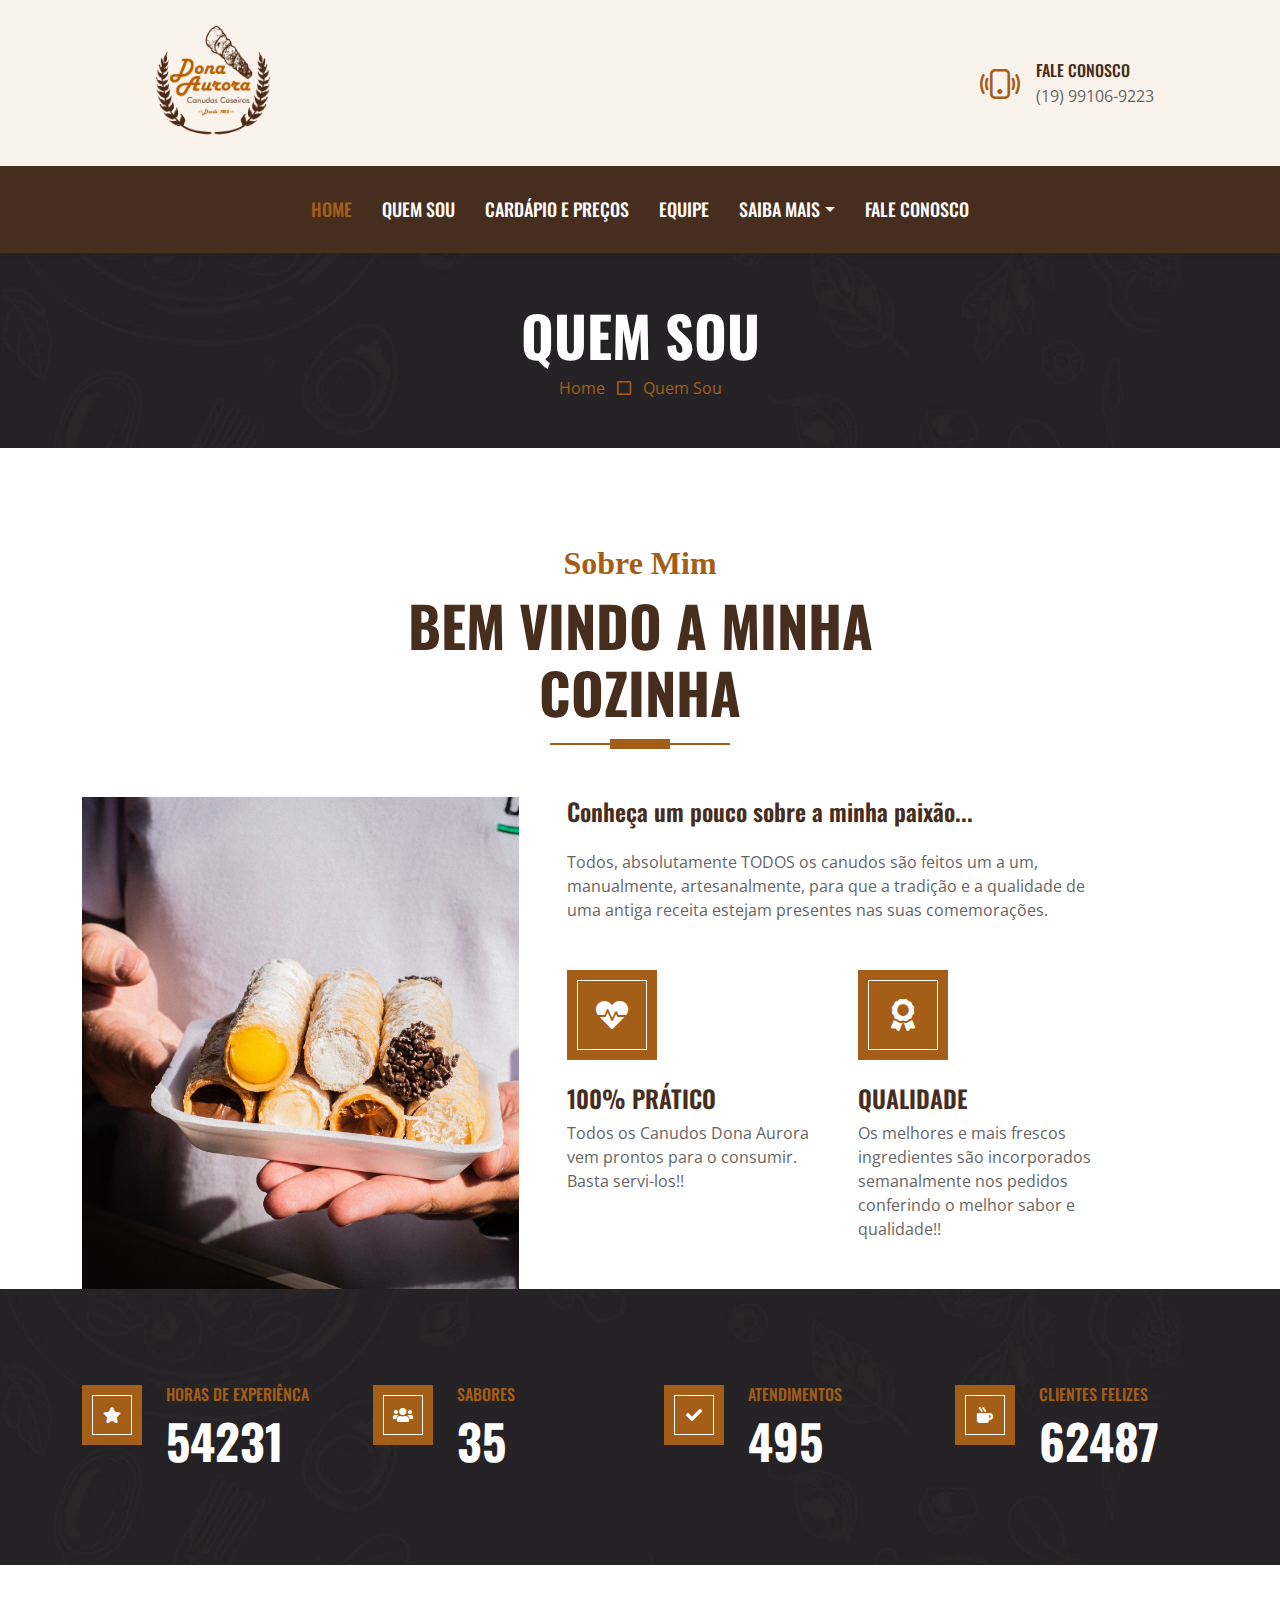
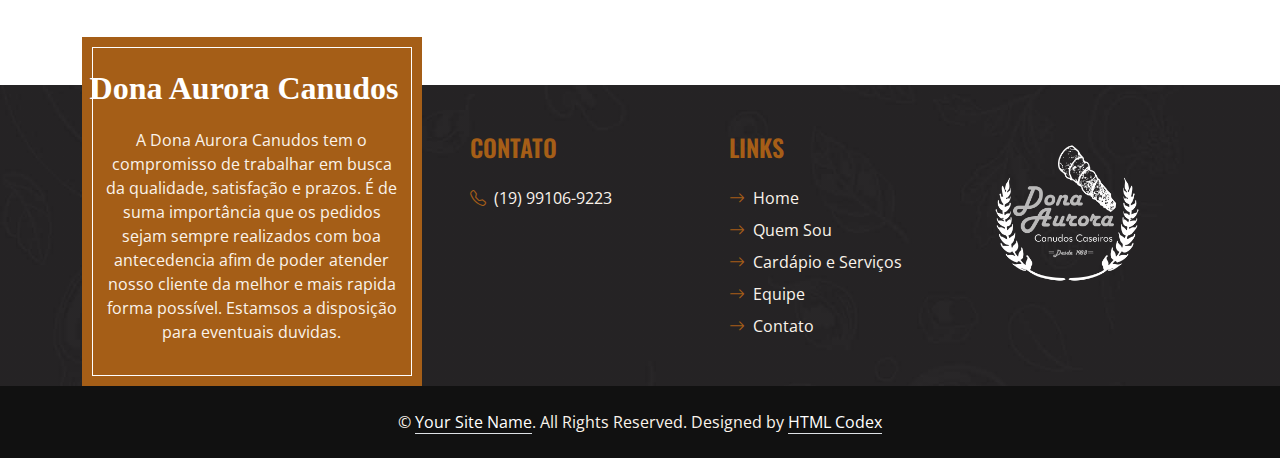
==== commit dab83e18: "cabecalho" ====
--- a/Dona-Aurora-Canudos/about.html
+++ b/Dona-Aurora-Canudos/about.html
@@ -33,7 +33,7 @@
 <body>
     <!-- Topbar Start -->
     <div class="container-fluid px-0 d-none d-lg-block" id="top">
-        <div class="row gx-0">
+        <div class="row gx-0 bg-secondary">
             <div class="col-lg-4 text-center bg-secondary py-3">
                 <div class="d-inline-flex align-items-center justify-content-center">
                     <img class="logo-top" src="img/logo.png" alt="Logotipo Aurora Canudos">
@@ -46,7 +46,10 @@
                     </div>
                 </div> 
             </div>
-            <div class="col-lg-4 text-center bg-primary border-inner py-3">
+            <div 
+                class="col-lg-4 text-center bg-primary border-inner py-3"
+                style="visibility: hidden; "
+            >
                 <div class="d-inline-flex align-items-center justify-content-center">
                     <a href="index.html" class="navbar-brand">
                         <h1 class="m-0 text-white font-secondary">
@@ -57,7 +60,9 @@
                     </a>
                 </div>
             </div>
-            <div class="col-lg-4 text-center bg-secondary py-3">
+            <div 
+                class="col-lg-4 text-center bg-secondary py-3"
+                style="margin-top: 3%;">
                 <div class="d-inline-flex align-items-center justify-content-center">
                     <i class="bi bi-phone-vibrate fs-1 text-primary me-3"></i>
                     <div class="text-start">
--- a/Dona-Aurora-Canudos/css/style.css
+++ b/Dona-Aurora-Canudos/css/style.css
@@ -342,8 +342,8 @@
         display: none;
     }
     .logo-top {
-        width: 5rem;
-        height: 5rem;
+        width: 8rem;
+        height: 8rem;
         visibility: visible;
     }
 }
